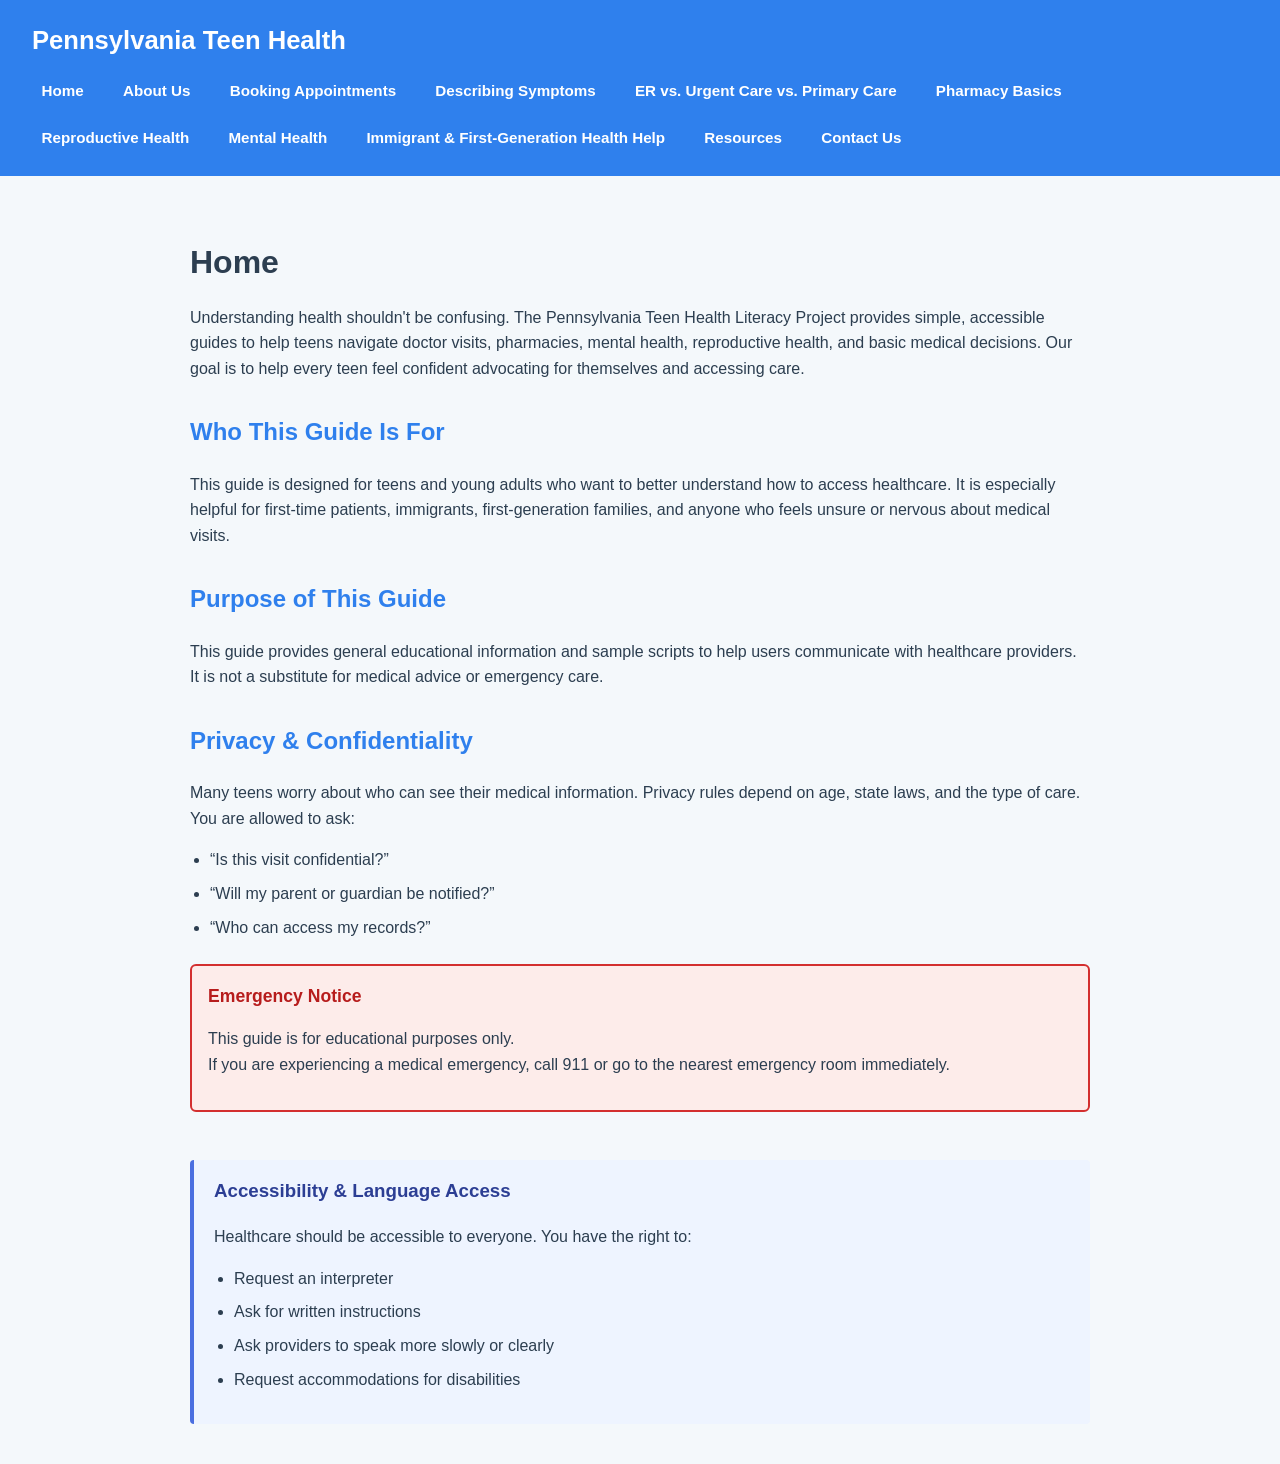
==== index.html @ aa99bede "added info" ====
<!DOCTYPE html>
<html lang="en">
  <head>
    <meta charset="UTF-8" />
    <title>Page Title</title>
    <link rel="stylesheet" href="style.css" />
  </head>
  <body>
    <header>
      <h1>Pennsylvania Teen Health</h1>
      <nav>
        <a href="index.html">Home</a>
        <a href="about.html">About Us</a>
        <a href="how-to-book.html">Booking Appointments</a>
        <a href="describe-symptoms.html">Describing Symptoms</a>
        <a href="er-vs-urgent-primary.html"
          >ER vs. Urgent Care vs. Primary Care</a
        >
        <a href="pharmacy-basics.html">Pharmacy Basics</a>
        <a href="reproductive-health.html">Reproductive Health</a>
        <a href="mental-health.html">Mental Health</a>
        <a href="immigrant-health.html"
          >Immigrant & First-Generation Health Help</a
        >
        <a href="resources.html">Resources</a>
        <a href="contact.html">Contact Us</a>
      </nav>
    </header>

    <main>
      <h1>Home</h1>

      <p>
        Understanding health shouldn't be confusing. The Pennsylvania Teen
        Health Literacy Project provides simple, accessible guides to help teens
        navigate doctor visits, pharmacies, mental health, reproductive health,
        and basic medical decisions. Our goal is to help every teen feel
        confident advocating for themselves and accessing care.
      </p>

      <h2>Who This Guide Is For</h2>
      <p>
        This guide is designed for teens and young adults who want to better
        understand how to access healthcare. It is especially helpful for
        first-time patients, immigrants, first-generation families, and anyone
        who feels unsure or nervous about medical visits.
      </p>

      <h2>Purpose of This Guide</h2>
      <p>
        This guide provides general educational information and sample scripts
        to help users communicate with healthcare providers. It is not a
        substitute for medical advice or emergency care.
      </p>
      <h2>Privacy & Confidentiality</h2>
      <p>
        Many teens worry about who can see their medical information. Privacy
        rules depend on age, state laws, and the type of care. You are allowed
        to ask:
      </p>

      <ul>
        <li>“Is this visit confidential?”</li>
        <li>“Will my parent or guardian be notified?”</li>
        <li>“Who can access my records?”</li>
      </ul>
      <div class="emergency-notice">
        <strong>Emergency Notice</strong>
        <p>
          This guide is for educational purposes only.<br />
          If you are experiencing a medical emergency, call 911 or go to the
          nearest emergency room immediately.
        </p>
      </div>
      <div class="accessibility-box">
        <h3>Accessibility & Language Access</h3>
        <p>
          Healthcare should be accessible to everyone. You have the right to:
        </p>
        <ul>
          <li>Request an interpreter</li>
          <li>Ask for written instructions</li>
          <li>Ask providers to speak more slowly or clearly</li>
          <li>Request accommodations for disabilities</li>
        </ul>
      </div>
    </main>
  </body>
</html>
---- style.css ----
/* ---------- Base ---------- */
body {
  font-family: Arial, sans-serif;
  margin: 0;
  padding: 0;
  background-color: #f4f8fb; /* soft blue background */
  color: #2c3e50; /* readable dark blue-gray */
  line-height: 1.6;
}

/* ---------- Header + Nav ---------- */
header {
  background-color: #2f80ed; /* main blue */
  color: white;
  padding: 1.25rem 2rem;
}

header h1 {
  margin: 0 0 0.75rem 0;
  font-size: 1.6rem;
}

nav {
  display: flex;
  flex-wrap: wrap;
  gap: 0.75rem 1.25rem;
}

nav a {
  color: white;
  text-decoration: none;
  font-weight: 600;
  font-size: 0.95rem;
  padding: 0.35rem 0.6rem;
  border-radius: 6px;
  transition: background-color 0.2s ease;
}

nav a:hover {
  background-color: rgba(255, 255, 255, 0.2);
}

/* ---------- Main Content ---------- */
main {
  padding: 2.5rem 2rem;
  max-width: 900px;
  margin: auto;
}

/* Headings */
main h1 {
  font-size: 2rem;
  margin-bottom: 1rem;
}

main h2 {
  margin-top: 2rem;
  color: #2f80ed;
}

main h3 {
  margin-top: 1.5rem;
  color: #3a6ea5;
}

/* Lists */
ul {
  padding-left: 1.25rem;
}

li {
  margin-bottom: 0.5rem;
}

/* ---------- Images ---------- */
.page-img {
  width: 220px;
  height: auto;
  display: block;
  margin: 2rem auto;
  border-radius: 12px;
}

/* ---------- Subtle card look (optional for sections) ---------- */
.card {
  background-color: white;
  padding: 1.5rem 2rem;
  border-radius: 14px;
  box-shadow: 0 8px 20px rgba(0, 0, 0, 0.05);
  margin-bottom: 2rem;
}

.emergency-notice {
  border: 2px solid #d32f2f;
  background-color: #fdecea;
  padding: 1rem;
  margin: 1.5rem 0;
  border-radius: 6px;
}

.emergency-notice strong {
  color: #b71c1c;
  font-size: 1.1rem;
}

.accessibility-box {
  background-color: #eef4ff;
  border-left: 4px solid #4a6ee0;
  padding: 1rem 1.25rem;
  margin-top: 3rem;
  border-radius: 4px;
}

.accessibility-box h3 {
  margin-top: 0;
  color: #2c3e94;
}
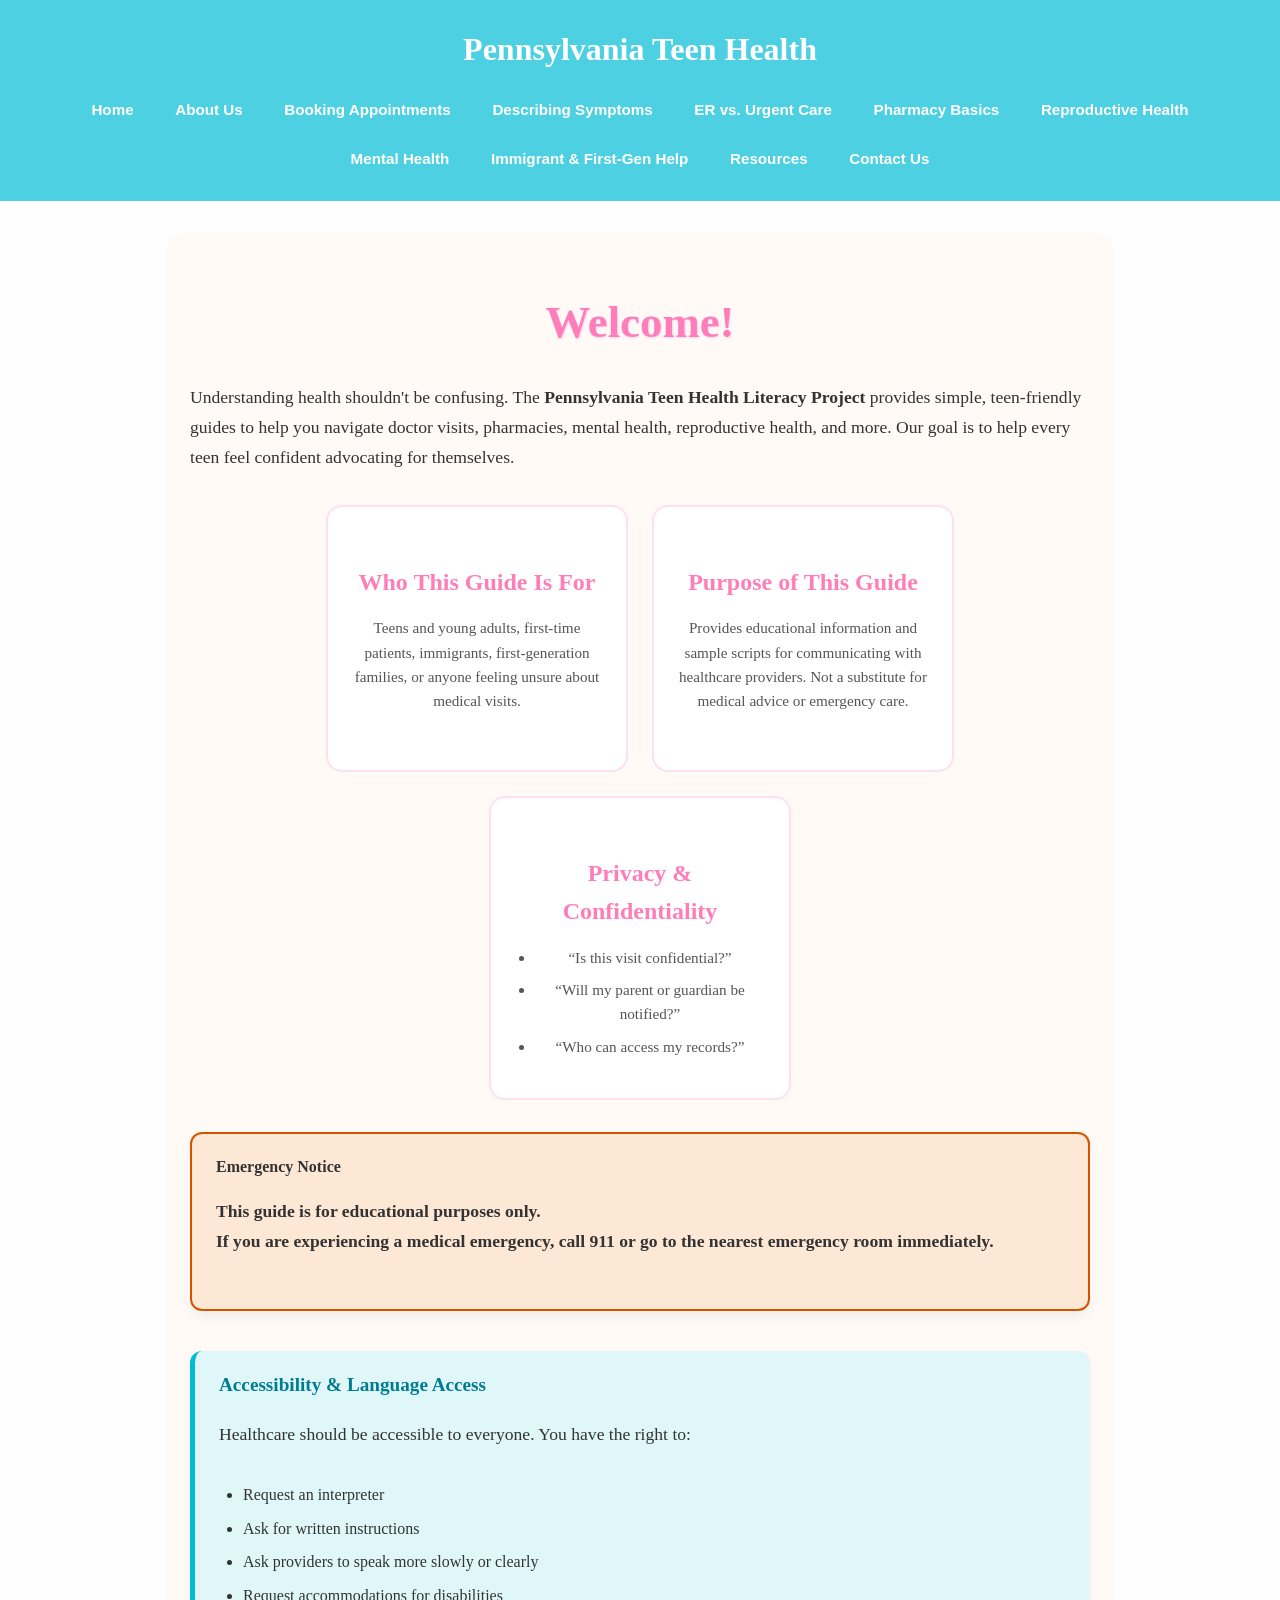
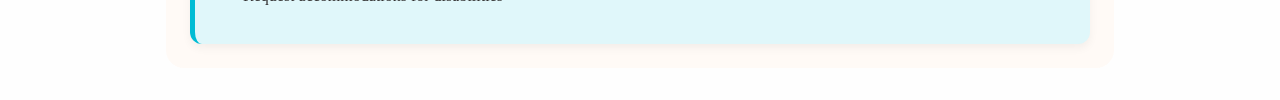
==== commit 712caa98: "style changes; pending color" ====
--- a/index.html
+++ b/index.html
@@ -2,7 +2,7 @@
 <html lang="en">
   <head>
     <meta charset="UTF-8" />
-    <title>Page Title</title>
+    <title>Pennsylvania Teen Health</title>
     <link rel="stylesheet" href="style.css" />
   </head>
   <body>
@@ -13,57 +13,56 @@
         <a href="about.html">About Us</a>
         <a href="how-to-book.html">Booking Appointments</a>
         <a href="describe-symptoms.html">Describing Symptoms</a>
-        <a href="er-vs-urgent-primary.html"
-          >ER vs. Urgent Care vs. Primary Care</a
-        >
+        <a href="er-vs-urgent-primary.html">ER vs. Urgent Care</a>
         <a href="pharmacy-basics.html">Pharmacy Basics</a>
         <a href="reproductive-health.html">Reproductive Health</a>
         <a href="mental-health.html">Mental Health</a>
-        <a href="immigrant-health.html"
-          >Immigrant & First-Generation Health Help</a
-        >
+        <a href="immigrant-health.html">Immigrant & First-Gen Help</a>
         <a href="resources.html">Resources</a>
         <a href="contact.html">Contact Us</a>
       </nav>
     </header>
 
-    <main>
-      <h1>Home</h1>
+    <main class="home-page">
+      <h1>Welcome!</h1>
 
       <p>
-        Understanding health shouldn't be confusing. The Pennsylvania Teen
-        Health Literacy Project provides simple, accessible guides to help teens
-        navigate doctor visits, pharmacies, mental health, reproductive health,
-        and basic medical decisions. Our goal is to help every teen feel
-        confident advocating for themselves and accessing care.
+        Understanding health shouldn't be confusing. The
+        <strong>Pennsylvania Teen Health Literacy Project</strong> provides
+        simple, teen-friendly guides to help you navigate doctor visits,
+        pharmacies, mental health, reproductive health, and more. Our goal is to
+        help every teen feel confident advocating for themselves.
       </p>
 
-      <h2>Who This Guide Is For</h2>
-      <p>
-        This guide is designed for teens and young adults who want to better
-        understand how to access healthcare. It is especially helpful for
-        first-time patients, immigrants, first-generation families, and anyone
-        who feels unsure or nervous about medical visits.
-      </p>
+      <div class="home-cards">
+        <div class="home-card">
+          <h2>Who This Guide Is For</h2>
+          <p>
+            Teens and young adults, first-time patients, immigrants,
+            first-generation families, or anyone feeling unsure about medical
+            visits.
+          </p>
+        </div>
 
-      <h2>Purpose of This Guide</h2>
-      <p>
-        This guide provides general educational information and sample scripts
-        to help users communicate with healthcare providers. It is not a
-        substitute for medical advice or emergency care.
-      </p>
-      <h2>Privacy & Confidentiality</h2>
-      <p>
-        Many teens worry about who can see their medical information. Privacy
-        rules depend on age, state laws, and the type of care. You are allowed
-        to ask:
-      </p>
+        <div class="home-card">
+          <h2>Purpose of This Guide</h2>
+          <p>
+            Provides educational information and sample scripts for
+            communicating with healthcare providers. Not a substitute for
+            medical advice or emergency care.
+          </p>
+        </div>
 
-      <ul>
-        <li>“Is this visit confidential?”</li>
-        <li>“Will my parent or guardian be notified?”</li>
-        <li>“Who can access my records?”</li>
-      </ul>
+        <div class="home-card">
+          <h2>Privacy & Confidentiality</h2>
+          <ul>
+            <li>“Is this visit confidential?”</li>
+            <li>“Will my parent or guardian be notified?”</li>
+            <li>“Who can access my records?”</li>
+          </ul>
+        </div>
+      </div>
+
       <div class="emergency-notice">
         <strong>Emergency Notice</strong>
         <p>
@@ -72,6 +71,7 @@
           nearest emergency room immediately.
         </p>
       </div>
+
       <div class="accessibility-box">
         <h3>Accessibility & Language Access</h3>
         <p>
--- a/style.css
+++ b/style.css
@@ -1,29 +1,32 @@
 /* ---------- Base ---------- */
 body {
-  font-family: Arial, sans-serif;
+  font-family: "Work Sans", Arial, sans-serif;
   margin: 0;
   padding: 0;
-  background-color: #f4f8fb; /* soft blue background */
-  color: #2c3e50; /* readable dark blue-gray */
+  background-color: #fefefe; /* soft neutral background */
+  color: #333;
   line-height: 1.6;
 }
 
 /* ---------- Header + Nav ---------- */
 header {
-  background-color: #2f80ed; /* main blue */
+  background-color: #4dd0e1; /* soft teal */
   color: white;
-  padding: 1.25rem 2rem;
+  padding: 1.5rem 2rem;
+  text-align: center;
 }
 
 header h1 {
-  margin: 0 0 0.75rem 0;
-  font-size: 1.6rem;
+  font-family: "Baloo 2", cursive;
+  font-size: 2rem;
+  margin: 0 0 1rem 0;
 }
 
 nav {
   display: flex;
   flex-wrap: wrap;
-  gap: 0.75rem 1.25rem;
+  justify-content: center;
+  gap: 0.75rem 1rem;
 }
 
 nav a {
@@ -31,8 +34,8 @@
   text-decoration: none;
   font-weight: 600;
   font-size: 0.95rem;
-  padding: 0.35rem 0.6rem;
-  border-radius: 6px;
+  padding: 0.4rem 0.8rem;
+  border-radius: 8px;
   transition: background-color 0.2s ease;
 }
 
@@ -42,30 +45,43 @@
 
 /* ---------- Main Content ---------- */
 main {
-  padding: 2.5rem 2rem;
-  max-width: 900px;
-  margin: auto;
-}
-
-/* Headings */
+  max-width: 1000px;
+  margin: 2rem auto;
+  padding: 0 1.5rem;
+}
+
+/* ---------- Headings (default) ---------- */
 main h1 {
-  font-size: 2rem;
+  font-family: "Baloo 2", cursive;
+  font-size: 2.2rem;
   margin-bottom: 1rem;
+  color: #ff7eb9; /* default pink accent */
 }
 
 main h2 {
+  font-family: "Baloo 2", cursive;
+  font-size: 1.5rem;
   margin-top: 2rem;
-  color: #2f80ed;
 }
 
 main h3 {
-  margin-top: 1.5rem;
-  color: #3a6ea5;
-}
-
-/* Lists */
+  font-family: "Baloo 2", cursive;
+  font-size: 1.25rem;
+  margin-top: 1.25rem;
+}
+
+/* ---------- Cards for Sections ---------- */
+.card {
+  background-color: #ffffff;
+  padding: 1.5rem 2rem;
+  border-radius: 12px;
+  box-shadow: 0 6px 18px rgba(0, 0, 0, 0.08);
+  margin-bottom: 2rem;
+}
+
+/* ---------- Lists ---------- */
 ul {
-  padding-left: 1.25rem;
+  padding-left: 1.5rem;
 }
 
 li {
@@ -81,37 +97,346 @@
   border-radius: 12px;
 }
 
-/* ---------- Subtle card look (optional for sections) ---------- */
-.card {
-  background-color: white;
-  padding: 1.5rem 2rem;
-  border-radius: 14px;
-  box-shadow: 0 8px 20px rgba(0, 0, 0, 0.05);
-  margin-bottom: 2rem;
-}
-
+/* ---------- Emergency Notice ---------- */
 .emergency-notice {
-  border: 2px solid #d32f2f;
-  background-color: #fdecea;
+  border: 2px solid #d84315; /* dark orange/red */
+  background-color: #ffebee;
   padding: 1rem;
   margin: 1.5rem 0;
+  border-radius: 8px;
+  font-weight: 600;
+}
+
+/* ---------- Accessibility Box ---------- */
+.accessibility-box {
+  background-color: #e3f2fd; /* light blue */
+  border-left: 4px solid #1e88e5;
+  padding: 1rem 1.25rem;
+  margin-top: 2rem;
   border-radius: 6px;
-}
-
-.emergency-notice strong {
-  color: #b71c1c;
-  font-size: 1.1rem;
-}
-
-.accessibility-box {
-  background-color: #eef4ff;
-  border-left: 4px solid #4a6ee0;
-  padding: 1rem 1.25rem;
-  margin-top: 3rem;
-  border-radius: 4px;
 }
 
 .accessibility-box h3 {
   margin-top: 0;
-  color: #2c3e94;
-}
+  font-family: "Baloo 2", cursive;
+  color: #1565c0;
+}
+
+/* ---------- Section Colors ---------- */
+.home-section {
+  background-color: #b2ebf2;
+}
+.pharmacy-section {
+  background-color: #ffe0b2;
+}
+.immigrant-section {
+  background-color: #f8bbd0;
+}
+.er-section {
+  background-color: #c8e6c9;
+}
+.about-section {
+  background-color: #fff9c4;
+}
+.booking-section {
+  background-color: #bbdefb;
+}
+.super-important {
+  background-color: #ffccbc;
+  border: 2px solid #d84315;
+}
+
+/* ---------- About Section ---------- */
+.about-section {
+  background-color: #fff9e6;
+  border-left: 6px solid #f5c33c;
+  padding: 2rem;
+  border-radius: 12px;
+}
+
+.about-section section {
+  margin-bottom: 1.75rem;
+}
+.about-section h2 {
+  color: #f5a623;
+}
+
+/* ---------- Contact Page ---------- */
+.contact-section {
+  background-color: white;
+  padding: 2rem;
+  border-radius: 12px;
+  box-shadow: 0 10px 25px rgba(0, 0, 0, 0.08);
+  max-width: 700px;
+  margin: 2rem auto;
+  text-align: center;
+}
+
+.contact-section p {
+  font-size: 1.05rem;
+  margin: 0.8rem 0;
+}
+
+.contact-section .page-img {
+  width: 220px;
+  height: auto;
+  border-radius: 50%;
+  margin-top: 1.5rem;
+  border: 3px solid #2f80ed;
+}
+
+/* ---------- Info Pages (all except Home, About, Contact, Resources) ---------- */
+.info-page {
+  padding: 2rem 1.5rem;
+  max-width: 900px;
+  margin: auto;
+  background-color: #f9f9fd;
+  border-radius: 12px;
+  box-shadow: 0 6px 18px rgba(0, 0, 0, 0.05);
+}
+
+.info-page h1 {
+  font-family: "Baloo 2", cursive;
+  text-align: center;
+  font-size: 2.4rem;
+  color: #2f80ed;
+  margin-bottom: 1rem;
+}
+
+.info-page h2 {
+  font-family: "Baloo 2", cursive;
+  font-weight: 600;
+  font-size: 1.6rem;
+  border-left: 5px solid #2f80ed;
+  padding-left: 0.8rem;
+  border-radius: 4px;
+  background-color: #e6f0ff;
+  margin-top: 2rem;
+}
+
+.info-page p,
+.info-page li {
+  font-family: "Baloo 2", cursive;
+  color: #2c3e50;
+  line-height: 1.7;
+}
+
+.info-page ul {
+  list-style-type: disc;
+  padding-left: 2rem;
+  margin-bottom: 1rem;
+}
+
+.info-page .emergency-notice {
+  border: 2px solid #d35400;
+  background-color: #fde7d5;
+  padding: 1.25rem 1.5rem;
+  margin: 2rem 0;
+  border-radius: 12px;
+  box-shadow: 0 6px 12px rgba(0, 0, 0, 0.05);
+  font-weight: 600;
+}
+
+.info-page .accessibility-box {
+  background-color: #e0f7fa;
+  border-left: 5px solid #00bcd4;
+  padding: 1.2rem 1.5rem;
+  margin-top: 2.5rem;
+  border-radius: 12px;
+  box-shadow: 0 4px 10px rgba(0, 0, 0, 0.05);
+}
+
+.info-page .accessibility-box h3 {
+  margin-top: 0;
+  color: #007c91;
+  font-size: 1.2rem;
+}
+
+.info-page li:hover {
+  background-color: rgba(47, 128, 237, 0.05);
+  border-radius: 6px;
+  padding-left: 0.3rem;
+  transition: background-color 0.3s ease;
+}
+
+/* ---------- Section-specific Heading Colors ---------- */
+.booking-section h1,
+.booking-section h2 {
+  color: #1976d2;
+  border-left-color: #1976d2;
+}
+.pharmacy-section h1,
+.pharmacy-section h2 {
+  color: #f57c00;
+  border-left-color: #f57c00;
+}
+.immigrant-section h1,
+.immigrant-section h2 {
+  color: #d81b60;
+  border-left-color: #d81b60;
+}
+.er-section h1,
+.er-section h2 {
+  color: #2e7d32;
+  border-left-color: #2e7d32;
+}
+.mental-section h1,
+.mental-section h2 {
+  color: #8e24aa;
+  border-left-color: #8e24aa;
+}
+.reproductive-section h1,
+.reproductive-section h2 {
+  color: #f06292;
+  border-left-color: #f06292;
+}
+
+/* ---------- Resources Page (Cute Version) ---------- */
+.resources-page {
+  display: grid;
+  grid-template-columns: repeat(auto-fit, minmax(250px, 1fr));
+  gap: 1.5rem;
+  padding: 2rem 1.5rem;
+}
+
+/* Resources Page Title Box */
+.resources-page h1 {
+  background-color: #ffffff; /* white box */
+  padding: 1rem 1.5rem;
+  border-radius: 12px;
+  text-align: center;
+  font-family: "Baloo 2", cursive;
+  color: #ff7eb9; /* cute pink accent */
+  font-size: 2rem;
+  max-width: 400px;
+  margin: 2.5rem auto 1.5rem auto; /* lower it slightly */
+}
+
+.resources-page .resource-card {
+  background-color: #fff0f5; /* soft pastel pink */
+  padding: 1.5rem;
+  border-radius: 16px; /* extra roundness for cute vibe */
+  box-shadow: 0 6px 14px rgba(0, 0, 0, 0.06);
+  text-align: center;
+  transition: transform 0.25s ease, box-shadow 0.25s ease;
+  font-family: "Baloo 2", cursive;
+  color: #333;
+}
+
+.resources-page .resource-card h3 {
+  font-size: 1.3rem;
+  margin-bottom: 0.5rem;
+  color: #ff6f91; /* cute heading accent */
+}
+
+.resources-page .resource-card p {
+  font-size: 1rem;
+  line-height: 1.5;
+}
+
+.resources-page .resource-card:hover {
+  transform: translateY(-6px) scale(1.02);
+  box-shadow: 0 12px 24px rgba(0, 0, 0, 0.12);
+}
+
+/* Optional category badge inside each card */
+.resources-page .resource-card .badge {
+  display: inline-block;
+  padding: 0.25rem 0.6rem;
+  background-color: #ffe0b2; /* pastel orange */
+  border-radius: 12px;
+  font-size: 0.8rem;
+  margin-bottom: 0.75rem;
+  color: #d84315;
+  font-weight: 600;
+}
+/* ---------- Home Page Cute Styling ---------- */
+.home-page {
+  max-width: 900px;
+  margin: 2rem auto;
+  padding: 1.5rem;
+  font-family: "Baloo 2", cursive;
+  background: #fffaf6;
+  border-radius: 18px;
+}
+
+.home-page h1 {
+  font-size: 2.8rem;
+  text-align: center;
+  color: #ff7eb9;
+  margin-bottom: 1.5rem;
+  text-shadow: 1px 1px 2px #ffd6f0;
+}
+
+.home-page p {
+  font-size: 1.1rem;
+  color: #333;
+  line-height: 1.7;
+  margin-bottom: 2rem;
+}
+
+/* Cards for sections */
+.home-cards {
+  display: flex;
+  flex-wrap: wrap;
+  gap: 1.5rem;
+  justify-content: center;
+}
+
+.home-card {
+  background: #ffffff;
+  border-radius: 16px;
+  padding: 1.5rem;
+  width: 250px;
+  text-align: center;
+  border: 2px solid #ffe0f0;
+  transition: transform 0.2s ease, box-shadow 0.2s ease;
+}
+
+.home-card:hover {
+  transform: translateY(-5px);
+  box-shadow: 0 8px 20px rgba(0, 0, 0, 0.08);
+}
+
+.home-card h2 {
+  color: #ff7eb9;
+  margin-bottom: 0.8rem;
+}
+
+.home-card p,
+.home-card ul {
+  font-size: 0.95rem;
+  color: #555;
+  line-height: 1.6;
+}
+
+.home-card ul {
+  list-style: disc;
+  padding-left: 1.25rem;
+}
+
+/* Keep emergency & accessibility exactly as in info pages */
+.home-page .emergency-notice {
+  border: 2px solid #d35400;
+  background-color: #fde7d5;
+  padding: 1.25rem 1.5rem;
+  margin: 2rem 0;
+  border-radius: 12px;
+  box-shadow: 0 6px 12px rgba(0, 0, 0, 0.05);
+  font-weight: 600;
+}
+
+.home-page .accessibility-box {
+  background-color: #e0f7fa;
+  border-left: 5px solid #00bcd4;
+  padding: 1.2rem 1.5rem;
+  margin-top: 2.5rem;
+  border-radius: 12px;
+  box-shadow: 0 4px 10px rgba(0, 0, 0, 0.05);
+}
+
+.home-page .accessibility-box h3 {
+  margin-top: 0;
+  color: #007c91;
+  font-size: 1.2rem;
+}
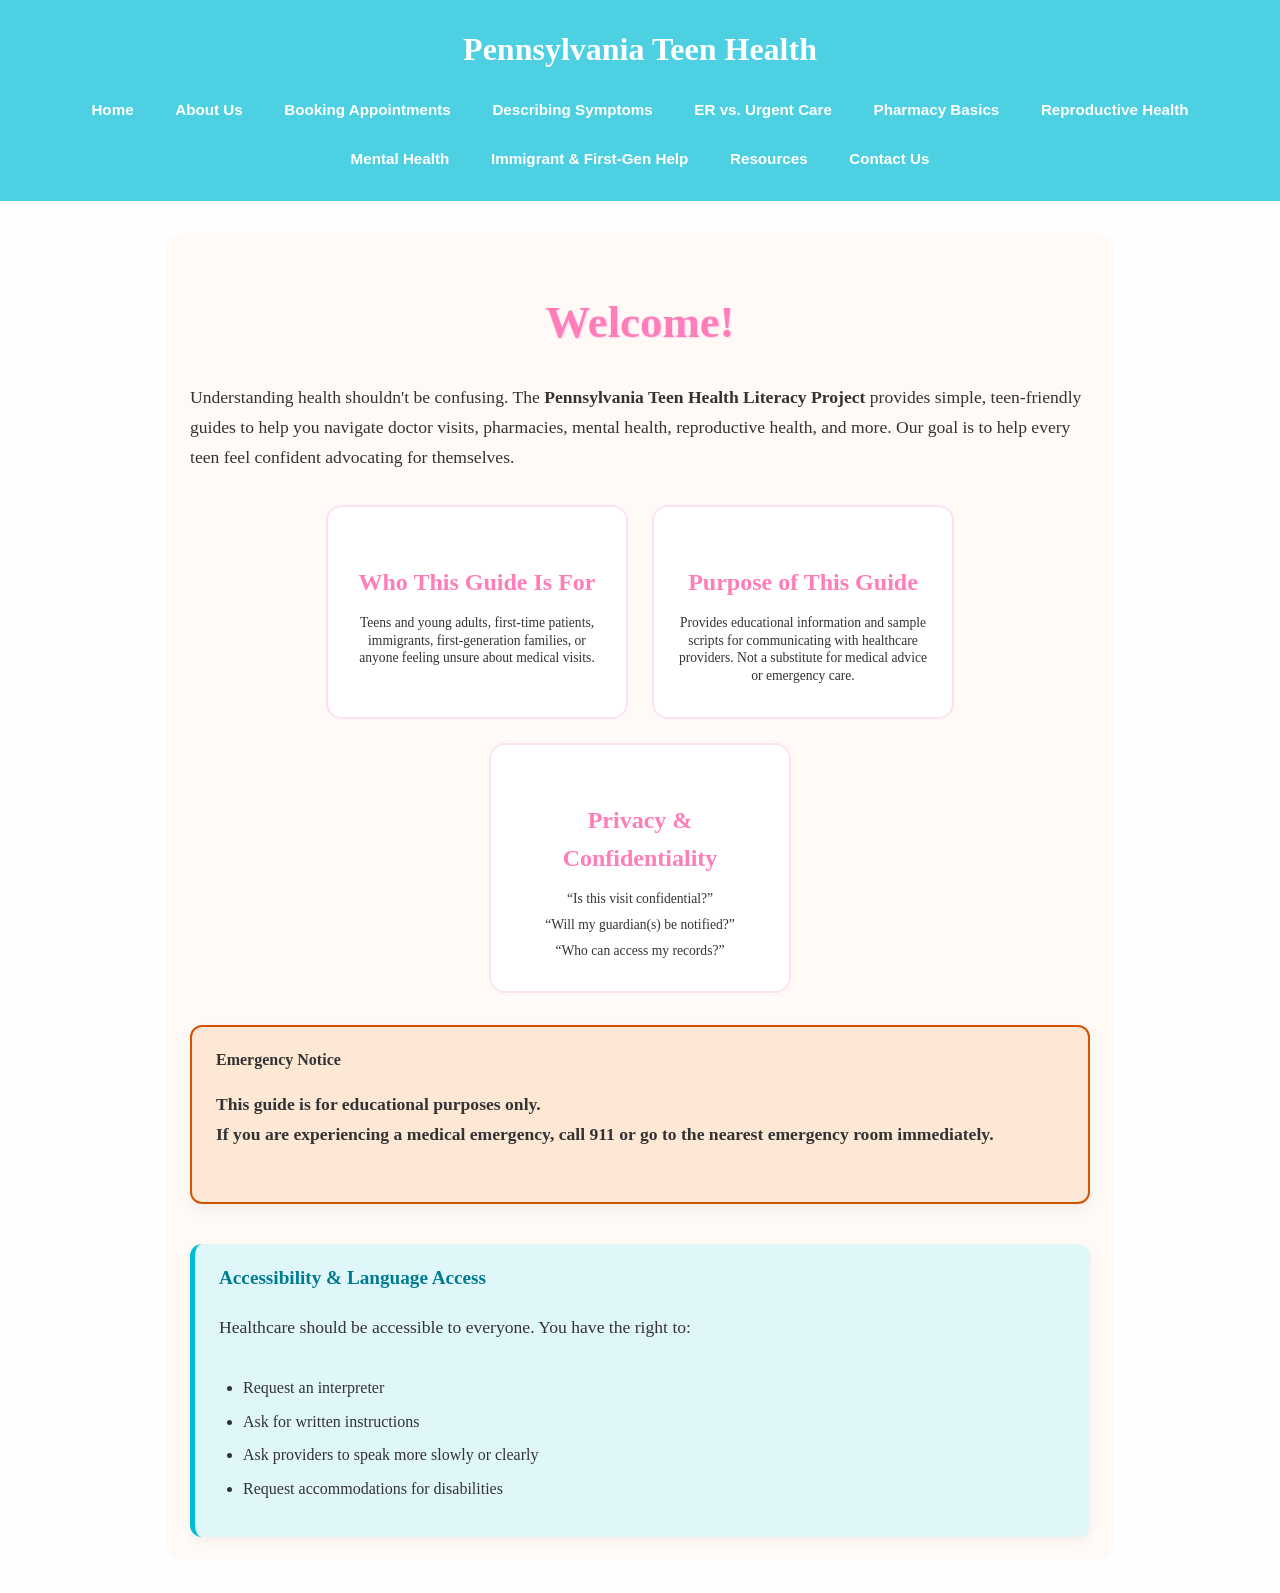
==== commit 45e05d97: "fixing home page" ====
--- a/index.html
+++ b/index.html
@@ -55,11 +55,9 @@
 
         <div class="home-card">
           <h2>Privacy & Confidentiality</h2>
-          <ul>
-            <li>“Is this visit confidential?”</li>
-            <li>“Will my parent or guardian be notified?”</li>
-            <li>“Who can access my records?”</li>
-          </ul>
+          <p>“Is this visit confidential?”</p>
+            <p>“Will my guardian(s) be notified?”</p>
+            <p>“Who can access my records?”</p>
         </div>
       </div>
 
--- a/style.css
+++ b/style.css
@@ -403,16 +403,15 @@
   margin-bottom: 0.8rem;
 }
 
-.home-card p,
+.home-card p {
+  font-size: 0.85rem; /* keeps it slightly smaller than main text */
+  line-height: 1.3; /* tighter spacing */
+  margin: 0.5rem 0; /* reduces extra space above/below paragraphs */
+}
 .home-card ul {
   font-size: 0.95rem;
   color: #555;
   line-height: 1.6;
-}
-
-.home-card ul {
-  list-style: disc;
-  padding-left: 1.25rem;
 }
 
 /* Keep emergency & accessibility exactly as in info pages */
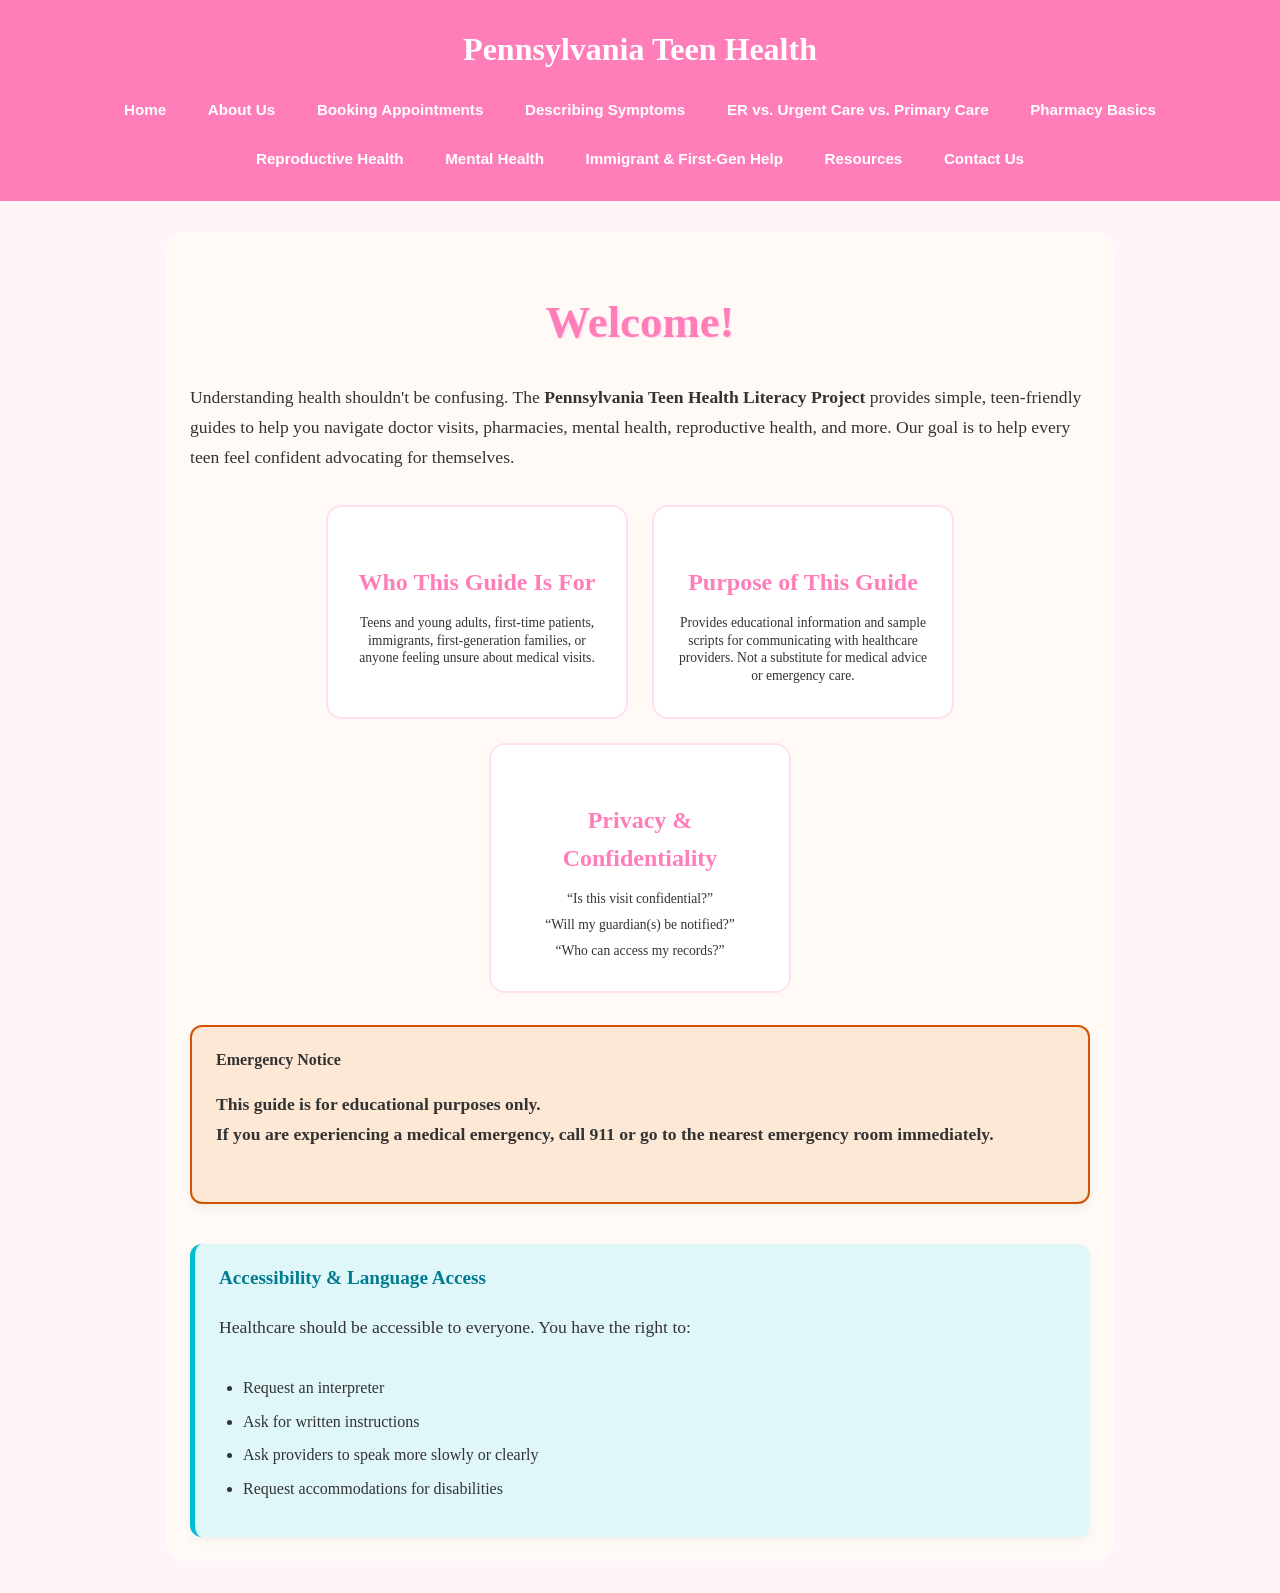
==== commit a57dba78: "more color changes" ====
--- a/index.html
+++ b/index.html
@@ -13,7 +13,7 @@
         <a href="about.html">About Us</a>
         <a href="how-to-book.html">Booking Appointments</a>
         <a href="describe-symptoms.html">Describing Symptoms</a>
-        <a href="er-vs-urgent-primary.html">ER vs. Urgent Care</a>
+        <a href="er-vs-urgent-primary.html">ER vs. Urgent Care vs. Primary Care</a>
         <a href="pharmacy-basics.html">Pharmacy Basics</a>
         <a href="reproductive-health.html">Reproductive Health</a>
         <a href="mental-health.html">Mental Health</a>
--- a/style.css
+++ b/style.css
@@ -3,14 +3,14 @@
   font-family: "Work Sans", Arial, sans-serif;
   margin: 0;
   padding: 0;
-  background-color: #fefefe; /* soft neutral background */
+  background-color: #fff5f8; /* soft pinkish-white background */
   color: #333;
   line-height: 1.6;
 }
 
 /* ---------- Header + Nav ---------- */
 header {
-  background-color: #4dd0e1; /* soft teal */
+  background-color: #ff7eb9; /* cute pink header */
   color: white;
   padding: 1.5rem 2rem;
   text-align: center;
@@ -40,7 +40,7 @@
 }
 
 nav a:hover {
-  background-color: rgba(255, 255, 255, 0.2);
+  background-color: rgba(255, 255, 255, 0.25);
 }
 
 /* ---------- Main Content ---------- */
@@ -55,27 +55,29 @@
   font-family: "Baloo 2", cursive;
   font-size: 2.2rem;
   margin-bottom: 1rem;
-  color: #ff7eb9; /* default pink accent */
+  color: #ff6fa3; /* pink accent */
 }
 
 main h2 {
   font-family: "Baloo 2", cursive;
   font-size: 1.5rem;
   margin-top: 2rem;
+  color: #ff85b3; /* subtle pink for subheadings */
 }
 
 main h3 {
   font-family: "Baloo 2", cursive;
   font-size: 1.25rem;
   margin-top: 1.25rem;
+  color: #ff85b3;
 }
 
 /* ---------- Cards for Sections ---------- */
 .card {
-  background-color: #ffffff;
+  background-color: #ffffff; /* white cards */
   padding: 1.5rem 2rem;
   border-radius: 12px;
-  box-shadow: 0 6px 18px rgba(0, 0, 0, 0.08);
+  box-shadow: 0 6px 18px rgba(255, 111, 147, 0.08); /* pinkish shadow */
   margin-bottom: 2rem;
 }
 
@@ -99,8 +101,8 @@
 
 /* ---------- Emergency Notice ---------- */
 .emergency-notice {
-  border: 2px solid #d84315; /* dark orange/red */
-  background-color: #ffebee;
+  border: 2px solid #d35400; /* red */
+  background-color: #fde7d5; /* red alert box */
   padding: 1rem;
   margin: 1.5rem 0;
   border-radius: 8px;
@@ -109,8 +111,8 @@
 
 /* ---------- Accessibility Box ---------- */
 .accessibility-box {
-  background-color: #e3f2fd; /* light blue */
-  border-left: 4px solid #1e88e5;
+  background-color: #e0f7fa; /* blue box stays the same */
+  border-left: 5px solid #00bcd4;
   padding: 1rem 1.25rem;
   margin-top: 2rem;
   border-radius: 6px;
@@ -119,37 +121,34 @@
 .accessibility-box h3 {
   margin-top: 0;
   font-family: "Baloo 2", cursive;
-  color: #1565c0;
+  color: #007c91;
 }
 
 /* ---------- Section Colors ---------- */
 .home-section {
-  background-color: #b2ebf2;
+  background-color: #ffe6f0;
 }
 .pharmacy-section {
-  background-color: #ffe0b2;
+  background-color: #fff0f5;
 }
 .immigrant-section {
-  background-color: #f8bbd0;
+  background-color: #ffe6f5;
 }
 .er-section {
-  background-color: #c8e6c9;
-}
-.about-section {
-  background-color: #fff9c4;
+  background-color: #ffe6f0;
 }
 .booking-section {
-  background-color: #bbdefb;
+  background-color: #ffd9ec;
 }
 .super-important {
-  background-color: #ffccbc;
-  border: 2px solid #d84315;
+  background-color: #ffd1e0;
+  border: 2px solid #d35400; /* keep important border red */
 }
 
 /* ---------- About Section ---------- */
 .about-section {
-  background-color: #fff9e6;
-  border-left: 6px solid #f5c33c;
+  background-color: #fff0f0; /* pale pink */
+  border-left: 6px solid #ff85b3; /* pink accent */
   padding: 2rem;
   border-radius: 12px;
 }
@@ -157,13 +156,14 @@
 .about-section section {
   margin-bottom: 1.75rem;
 }
+
 .about-section h2 {
-  color: #f5a623;
+  color: #ff6fa3;
 }
 
 /* ---------- Contact Page ---------- */
 .contact-section {
-  background-color: white;
+  background-color: #ffffff; /* white box */
   padding: 2rem;
   border-radius: 12px;
   box-shadow: 0 10px 25px rgba(0, 0, 0, 0.08);
@@ -182,15 +182,15 @@
   height: auto;
   border-radius: 50%;
   margin-top: 1.5rem;
-  border: 3px solid #2f80ed;
-}
-
-/* ---------- Info Pages (all except Home, About, Contact, Resources) ---------- */
+  border: 3px solid #ff7eb9; /* pink border */
+}
+
+/* ---------- Info Pages ---------- */
 .info-page {
   padding: 2rem 1.5rem;
   max-width: 900px;
   margin: auto;
-  background-color: #f9f9fd;
+  background-color: #fff0f5; /* soft pink base */
   border-radius: 12px;
   box-shadow: 0 6px 18px rgba(0, 0, 0, 0.05);
 }
@@ -199,7 +199,7 @@
   font-family: "Baloo 2", cursive;
   text-align: center;
   font-size: 2.4rem;
-  color: #2f80ed;
+  color: #ff6fa3;
   margin-bottom: 1rem;
 }
 
@@ -207,17 +207,17 @@
   font-family: "Baloo 2", cursive;
   font-weight: 600;
   font-size: 1.6rem;
-  border-left: 5px solid #2f80ed;
+  border-left: 5px solid #ff85b3;
   padding-left: 0.8rem;
   border-radius: 4px;
-  background-color: #e6f0ff;
+  background-color: #ffe6f0;
   margin-top: 2rem;
 }
 
 .info-page p,
 .info-page li {
   font-family: "Baloo 2", cursive;
-  color: #2c3e50;
+  color: #333;
   line-height: 1.7;
 }
 
@@ -227,76 +227,77 @@
   margin-bottom: 1rem;
 }
 
-.info-page .emergency-notice {
-  border: 2px solid #d35400;
-  background-color: #fde7d5;
-  padding: 1.25rem 1.5rem;
-  margin: 2rem 0;
-  border-radius: 12px;
-  box-shadow: 0 6px 12px rgba(0, 0, 0, 0.05);
-  font-weight: 600;
-}
-
-.info-page .accessibility-box {
-  background-color: #e0f7fa;
-  border-left: 5px solid #00bcd4;
-  padding: 1.2rem 1.5rem;
-  margin-top: 2.5rem;
-  border-radius: 12px;
-  box-shadow: 0 4px 10px rgba(0, 0, 0, 0.05);
-}
-
-.info-page .accessibility-box h3 {
-  margin-top: 0;
-  color: #007c91;
-  font-size: 1.2rem;
-}
-
 .info-page li:hover {
-  background-color: rgba(47, 128, 237, 0.05);
+  background-color: rgba(255, 111, 147, 0.05);
   border-radius: 6px;
   padding-left: 0.3rem;
   transition: background-color 0.3s ease;
 }
 
-/* ---------- Section-specific Heading Colors ---------- */
+/* ---------- Section Colors (Updated for lighter aesthetic) ---------- */
+.home-section {
+  background-color: #fff5f8; /* mostly white with a hint of pink */
+}
+.booking-section {
+  background-color: #fff5f8; /* mostly white with pink accent on headings */
+}
+.pharmacy-section {
+  background-color: #fff8fb; /* very pale pink */
+}
+.immigrant-section {
+  background-color: #fff5f8; /* white with soft pink tint */
+}
+.er-section {
+  background-color: #fff5f8; /* white base */
+}
+.reproductive-section {
+  background-color: #fff5f8; /* white with subtle pink hint */
+}
+.mental-section {
+  background-color: #fff5f8; /* mostly white, very subtle pink */
+}
+
+/* ---------- Section-specific Heading Colors (keeping pink accents) ---------- */
 .booking-section h1,
 .booking-section h2 {
-  color: #1976d2;
-  border-left-color: #1976d2;
+  color: #ff6fa3;
+  border-left-color: #ff6fa3;
 }
 .pharmacy-section h1,
 .pharmacy-section h2 {
-  color: #f57c00;
-  border-left-color: #f57c00;
+  color: #ff6fa3;
+  border-left-color: #ff6fa3;
 }
 .immigrant-section h1,
 .immigrant-section h2 {
-  color: #d81b60;
-  border-left-color: #d81b60;
+  color: #ff6fa3;
+  border-left-color: #ff6fa3;
 }
 .er-section h1,
 .er-section h2 {
-  color: #2e7d32;
-  border-left-color: #2e7d32;
+  color: #ff6fa3;
+  border-left-color: #ff6fa3;
+}
+.reproductive-section h1,
+.reproductive-section h2 {
+  color: #ff6fa3;
+  border-left-color: #ff6fa3;
 }
 .mental-section h1,
 .mental-section h2 {
-  color: #8e24aa;
-  border-left-color: #8e24aa;
-}
-.reproductive-section h1,
-.reproductive-section h2 {
-  color: #f06292;
-  border-left-color: #f06292;
-}
-
-/* ---------- Resources Page (Cute Version) ---------- */
+  color: #ff6fa3;
+  border-left-color: #ff6fa3;
+}
+
+
+/* ---------- Resources Page (Cute Version) */
+/* Keep exactly as-is for inspiration */
 .resources-page {
   display: grid;
   grid-template-columns: repeat(auto-fit, minmax(250px, 1fr));
   gap: 1.5rem;
   padding: 2rem 1.5rem;
+  background-color: #ffffff;
 }
 
 /* Resources Page Title Box */
@@ -309,13 +310,13 @@
   color: #ff7eb9; /* cute pink accent */
   font-size: 2rem;
   max-width: 400px;
-  margin: 2.5rem auto 1.5rem auto; /* lower it slightly */
+  margin: 2.5rem auto 1.5rem auto;
 }
 
 .resources-page .resource-card {
   background-color: #fff0f5; /* soft pastel pink */
   padding: 1.5rem;
-  border-radius: 16px; /* extra roundness for cute vibe */
+  border-radius: 16px;
   box-shadow: 0 6px 14px rgba(0, 0, 0, 0.06);
   text-align: center;
   transition: transform 0.25s ease, box-shadow 0.25s ease;
@@ -339,17 +340,17 @@
   box-shadow: 0 12px 24px rgba(0, 0, 0, 0.12);
 }
 
-/* Optional category badge inside each card */
 .resources-page .resource-card .badge {
   display: inline-block;
   padding: 0.25rem 0.6rem;
-  background-color: #ffe0b2; /* pastel orange */
+  background-color: #ffe0b2;
   border-radius: 12px;
   font-size: 0.8rem;
   margin-bottom: 0.75rem;
   color: #d84315;
   font-weight: 600;
 }
+
 /* ---------- Home Page Cute Styling ---------- */
 .home-page {
   max-width: 900px;
@@ -395,7 +396,7 @@
 
 .home-card:hover {
   transform: translateY(-5px);
-  box-shadow: 0 8px 20px rgba(0, 0, 0, 0.08);
+  box-shadow: 0 8px 20px rgba(255, 111, 147, 0.08);
 }
 
 .home-card h2 {
@@ -404,10 +405,11 @@
 }
 
 .home-card p {
-  font-size: 0.85rem; /* keeps it slightly smaller than main text */
-  line-height: 1.3; /* tighter spacing */
-  margin: 0.5rem 0; /* reduces extra space above/below paragraphs */
-}
+  font-size: 0.85rem;
+  line-height: 1.3;
+  margin: 0.5rem 0;
+}
+
 .home-card ul {
   font-size: 0.95rem;
   color: #555;
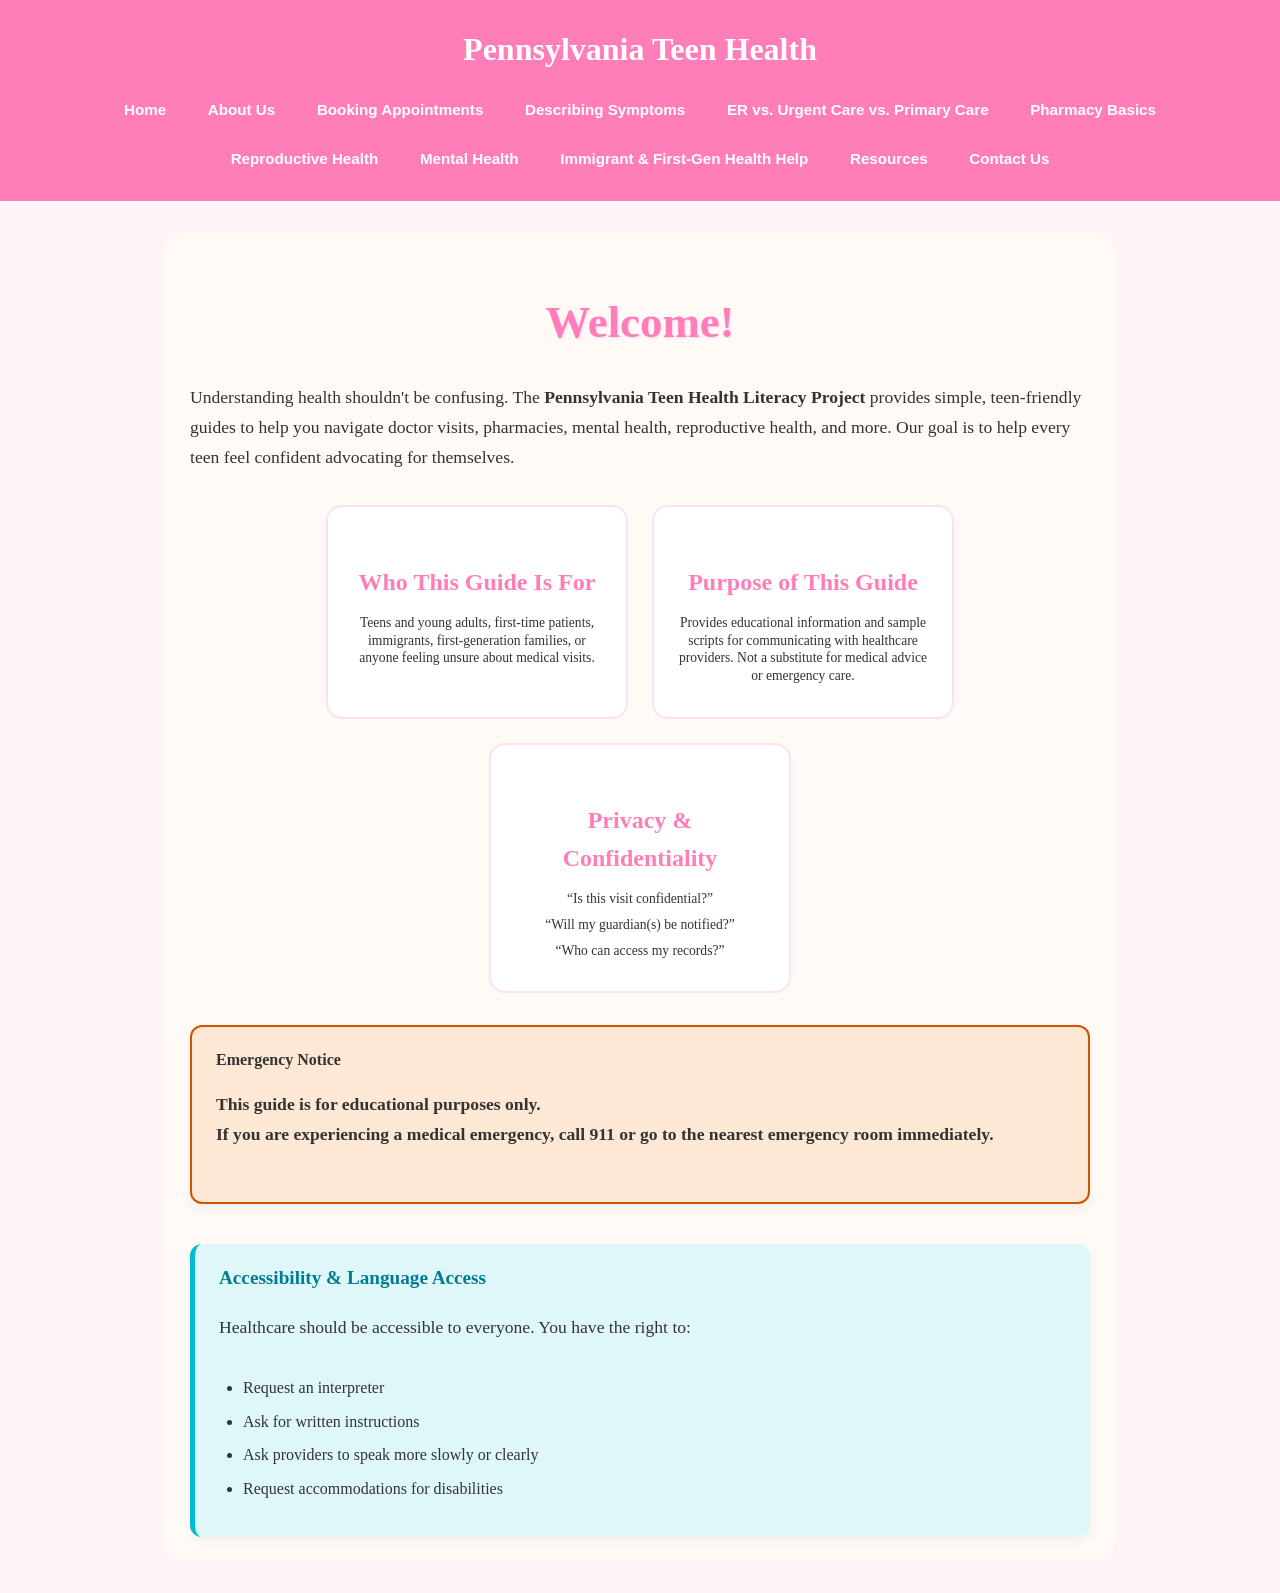
==== commit 4ccecdb5: "fixed title in nav" ====
--- a/index.html
+++ b/index.html
@@ -13,11 +13,13 @@
         <a href="about.html">About Us</a>
         <a href="how-to-book.html">Booking Appointments</a>
         <a href="describe-symptoms.html">Describing Symptoms</a>
-        <a href="er-vs-urgent-primary.html">ER vs. Urgent Care vs. Primary Care</a>
+        <a href="er-vs-urgent-primary.html"
+          >ER vs. Urgent Care vs. Primary Care</a
+        >
         <a href="pharmacy-basics.html">Pharmacy Basics</a>
         <a href="reproductive-health.html">Reproductive Health</a>
         <a href="mental-health.html">Mental Health</a>
-        <a href="immigrant-health.html">Immigrant & First-Gen Help</a>
+        <a href="immigrant-health.html">Immigrant & First-Gen Health Help</a>
         <a href="resources.html">Resources</a>
         <a href="contact.html">Contact Us</a>
       </nav>
@@ -56,8 +58,8 @@
         <div class="home-card">
           <h2>Privacy & Confidentiality</h2>
           <p>“Is this visit confidential?”</p>
-            <p>“Will my guardian(s) be notified?”</p>
-            <p>“Who can access my records?”</p>
+          <p>“Will my guardian(s) be notified?”</p>
+          <p>“Who can access my records?”</p>
         </div>
       </div>
 
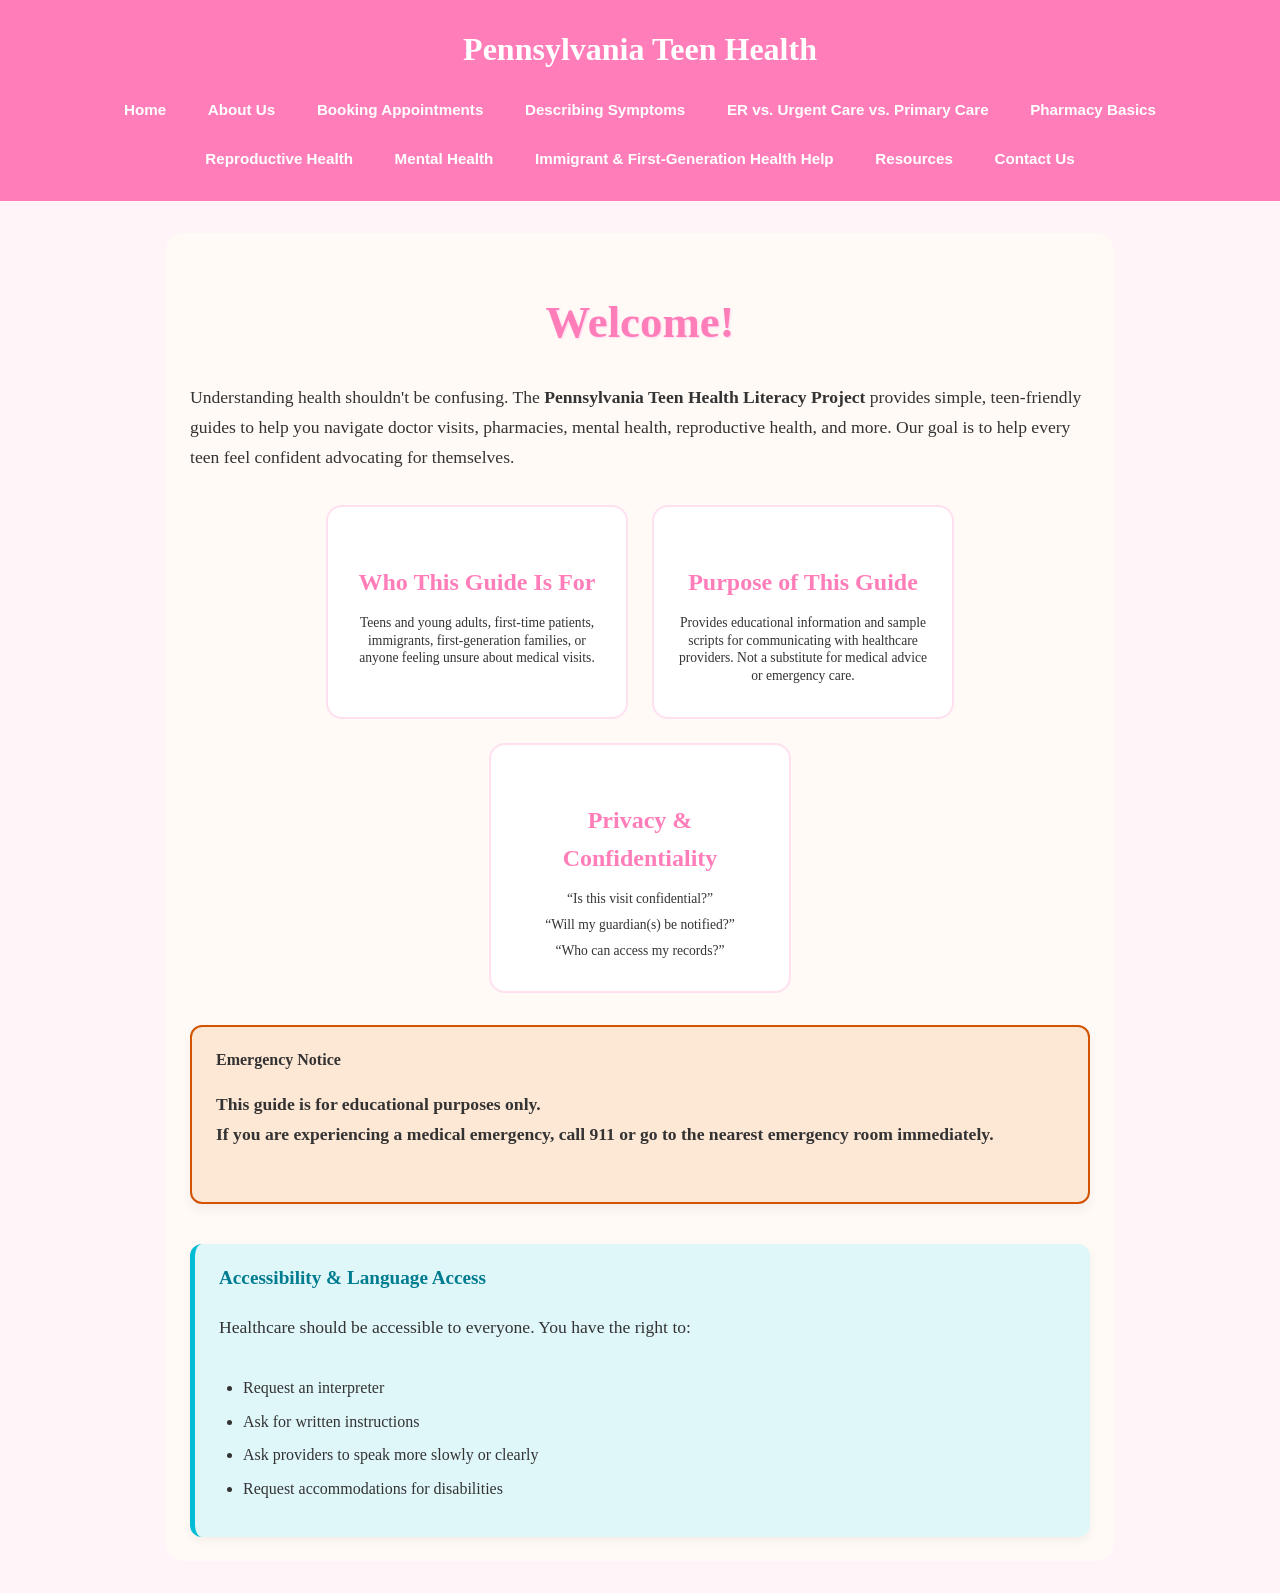
==== commit f703bd0a: "fixed nav again" ====
--- a/index.html
+++ b/index.html
@@ -19,7 +19,9 @@
         <a href="pharmacy-basics.html">Pharmacy Basics</a>
         <a href="reproductive-health.html">Reproductive Health</a>
         <a href="mental-health.html">Mental Health</a>
-        <a href="immigrant-health.html">Immigrant & First-Gen Health Help</a>
+        <a href="immigrant-health.html"
+          >Immigrant & First-Generation Health Help</a
+        >
         <a href="resources.html">Resources</a>
         <a href="contact.html">Contact Us</a>
       </nav>
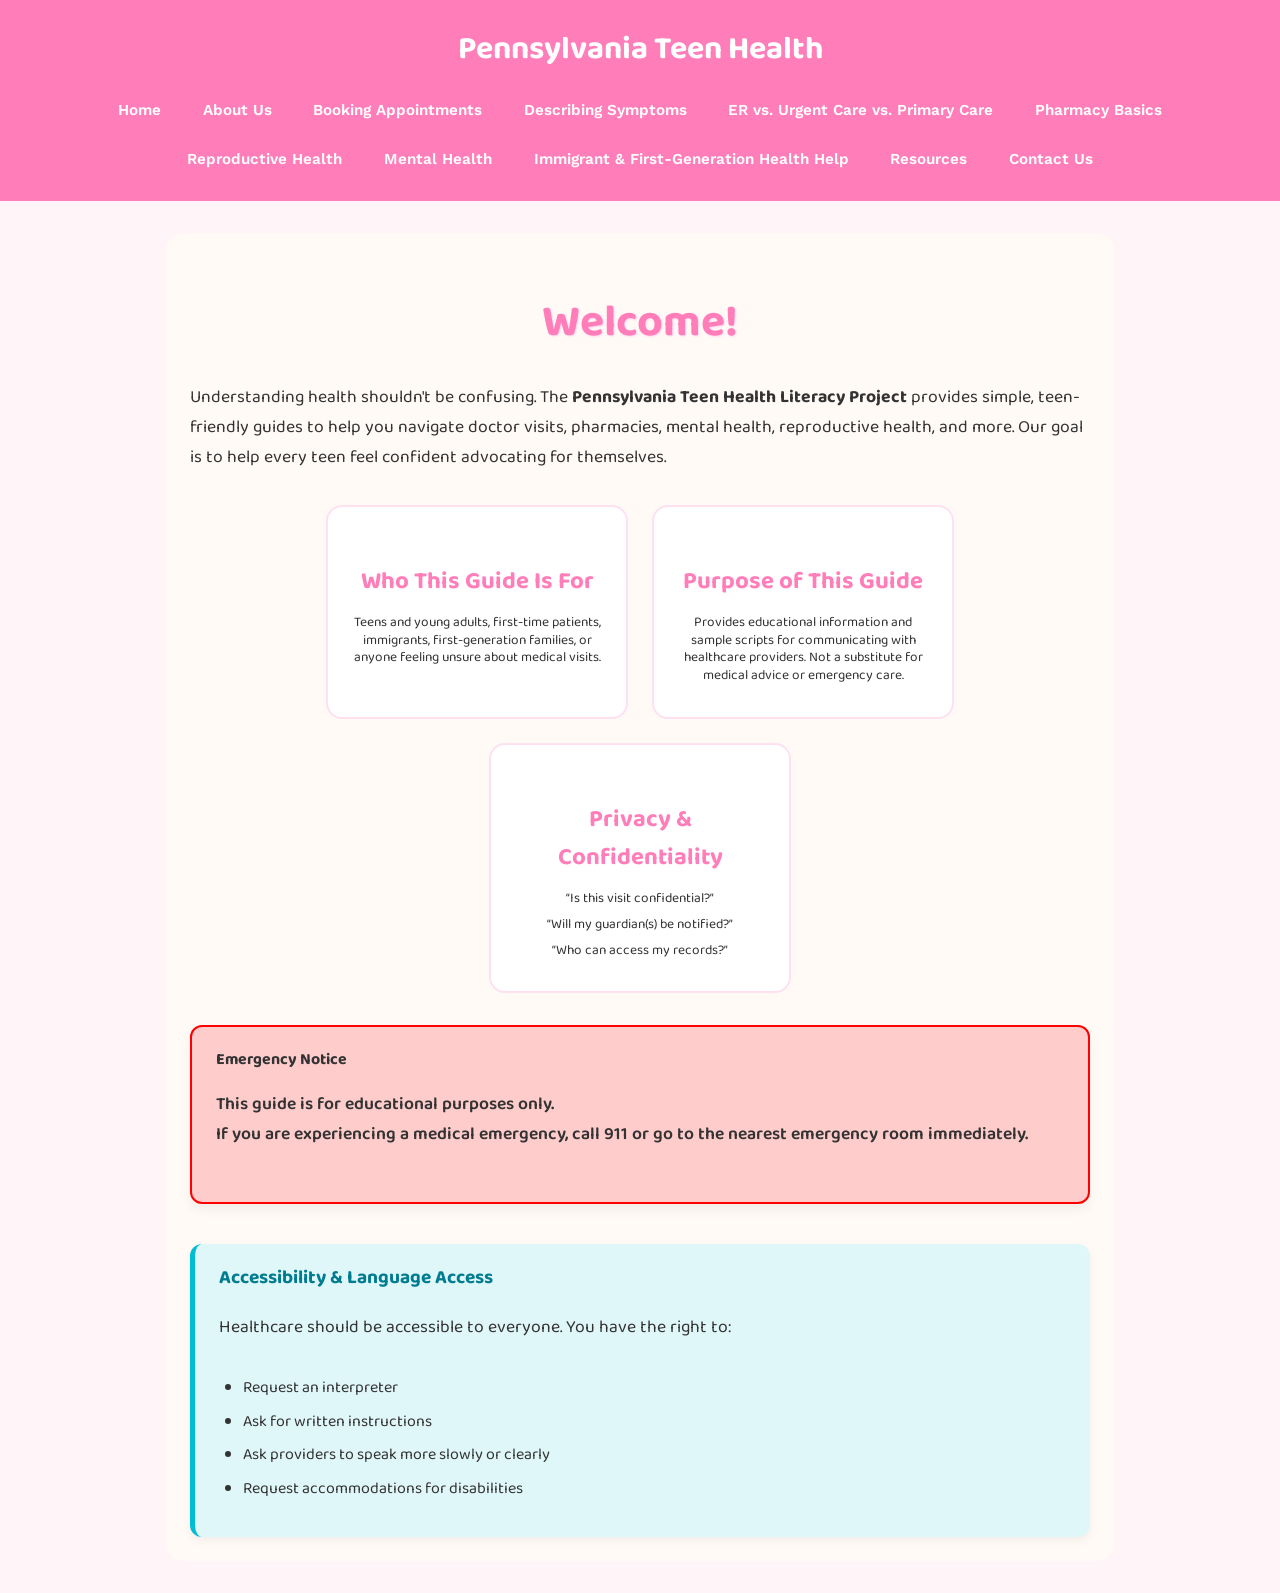
==== commit 8a3c63a6: "fixed page title, font changes, and emergency box colors" ====
--- a/index.html
+++ b/index.html
@@ -3,6 +3,10 @@
   <head>
     <meta charset="UTF-8" />
     <title>Pennsylvania Teen Health</title>
+    <link rel="preconnect" href="https://fonts.googleapis.com">
+    <link rel="preconnect" href="https://fonts.gstatic.com" crossorigin>
+    <link href="https://fonts.googleapis.com/css2?family=Baloo+2:wght@400;600;700&family=Work+Sans:wght@400;500;600&display=swap" rel="stylesheet">
+    
     <link rel="stylesheet" href="style.css" />
   </head>
   <body>
--- a/style.css
+++ b/style.css
@@ -101,8 +101,8 @@
 
 /* ---------- Emergency Notice ---------- */
 .emergency-notice {
-  border: 2px solid #d35400; /* red */
-  background-color: #fde7d5; /* red alert box */
+  border: 2px solid #ff0000; /* red */
+  background-color: #ffcccc; /* red alert box */
   padding: 1rem;
   margin: 1.5rem 0;
   border-radius: 8px;
@@ -141,8 +141,8 @@
   background-color: #ffd9ec;
 }
 .super-important {
-  background-color: #ffd1e0;
-  border: 2px solid #d35400; /* keep important border red */
+  background-color: #ffcccc;
+  border: 2px solid #ff0000; /* keep important border red */
 }
 
 /* ---------- About Section ---------- */
@@ -288,7 +288,6 @@
   color: #ff6fa3;
   border-left-color: #ff6fa3;
 }
-
 
 /* ---------- Resources Page (Cute Version) */
 /* Keep exactly as-is for inspiration */
@@ -418,8 +417,8 @@
 
 /* Keep emergency & accessibility exactly as in info pages */
 .home-page .emergency-notice {
-  border: 2px solid #d35400;
-  background-color: #fde7d5;
+  border: 2px solid #ff0000;
+  background-color: #ffcccc;
   padding: 1.25rem 1.5rem;
   margin: 2rem 0;
   border-radius: 12px;
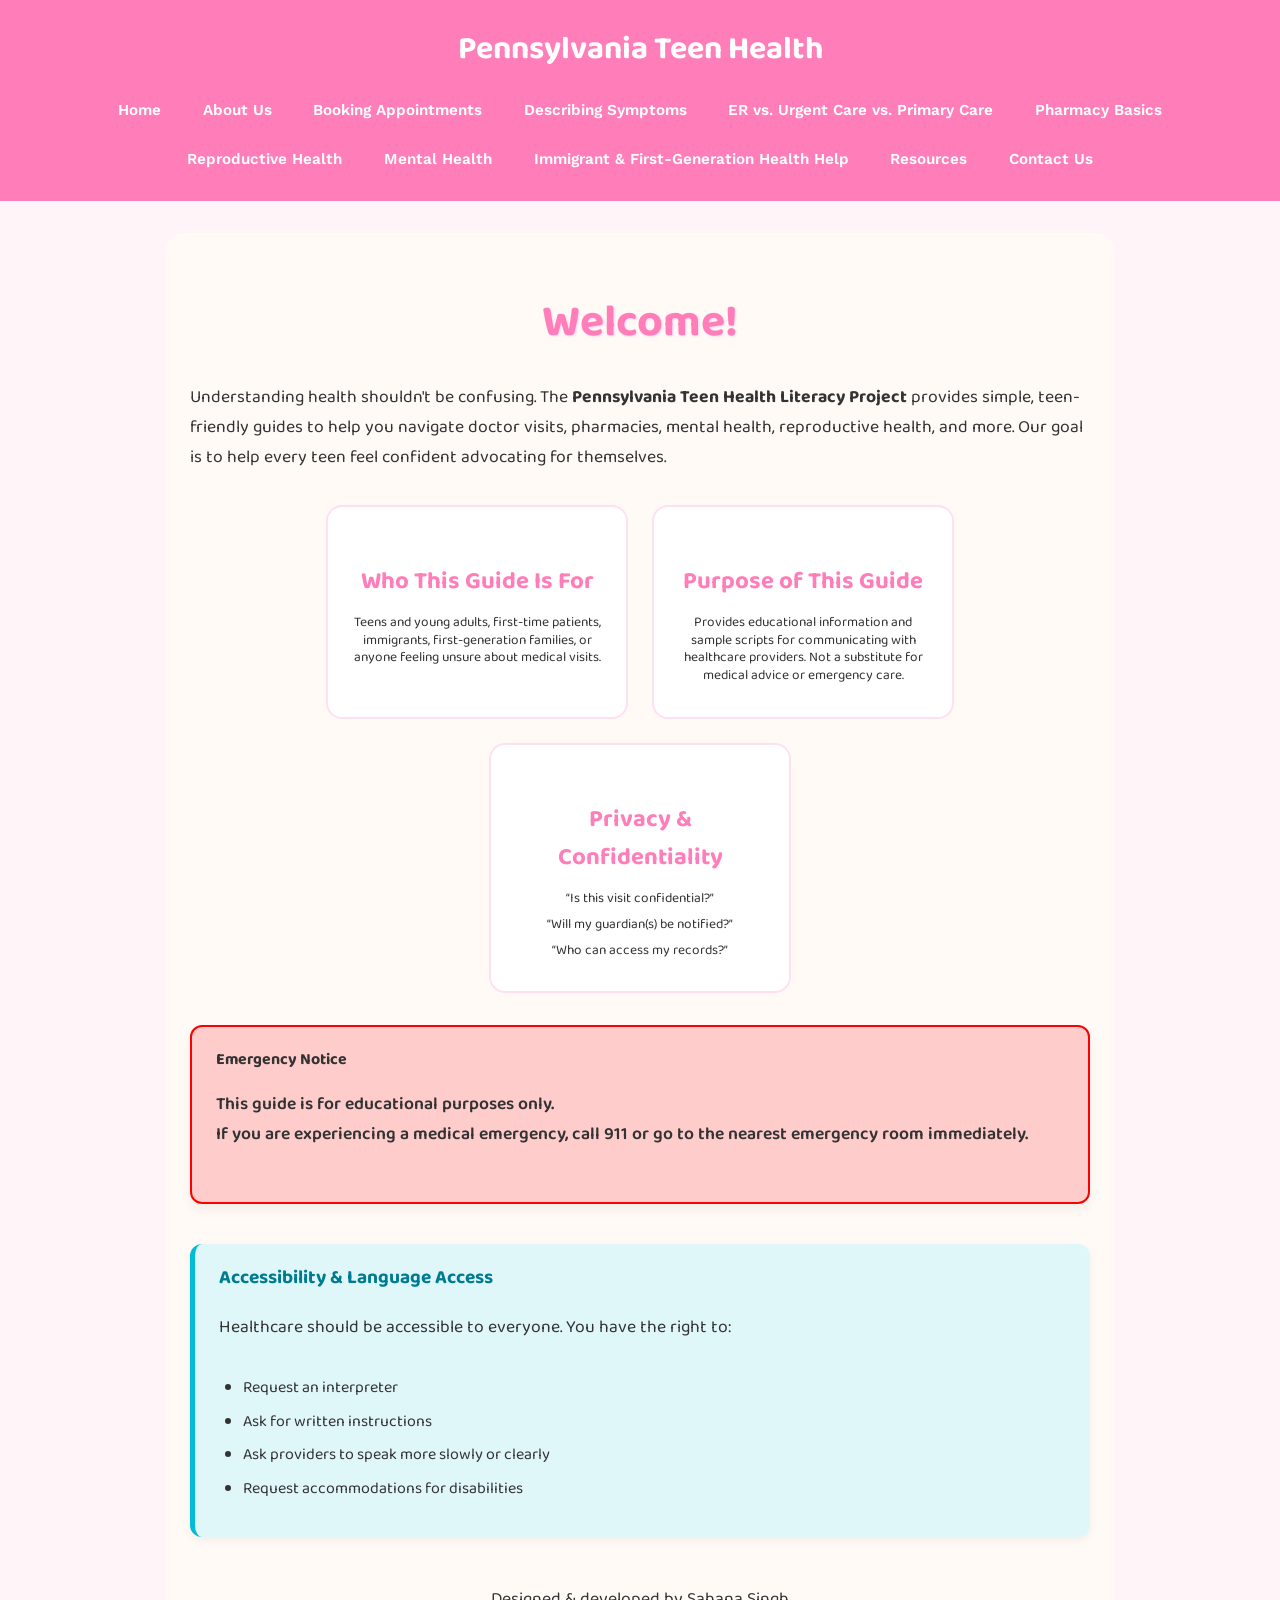
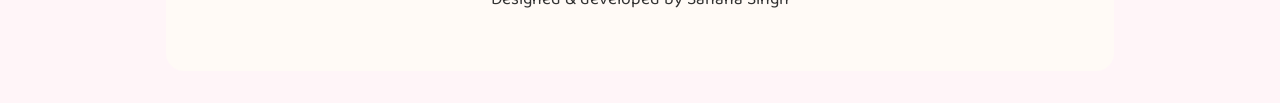
==== commit 20b6f62f: "adding credit" ====
--- a/index.html
+++ b/index.html
@@ -3,10 +3,13 @@
   <head>
     <meta charset="UTF-8" />
     <title>Pennsylvania Teen Health</title>
-    <link rel="preconnect" href="https://fonts.googleapis.com">
-    <link rel="preconnect" href="https://fonts.gstatic.com" crossorigin>
-    <link href="https://fonts.googleapis.com/css2?family=Baloo+2:wght@400;600;700&family=Work+Sans:wght@400;500;600&display=swap" rel="stylesheet">
-    
+    <link rel="preconnect" href="https://fonts.googleapis.com" />
+    <link rel="preconnect" href="https://fonts.gstatic.com" crossorigin />
+    <link
+      href="https://fonts.googleapis.com/css2?family=Baloo+2:wght@400;600;700&family=Work+Sans:wght@400;500;600&display=swap"
+      rel="stylesheet"
+    />
+
     <link rel="stylesheet" href="style.css" />
   </head>
   <body>
@@ -90,6 +93,7 @@
           <li>Request accommodations for disabilities</li>
         </ul>
       </div>
+      <p class="credit">Designed & developed by Sahana Singh</p>
     </main>
   </body>
 </html>
--- a/style.css
+++ b/style.css
@@ -440,3 +440,10 @@
   color: #007c91;
   font-size: 1.2rem;
 }
+
+.credit {
+  margin-top: 3rem;
+  font-size: 0.85rem;
+  color: #c78fa6;
+  text-align: center;
+}
